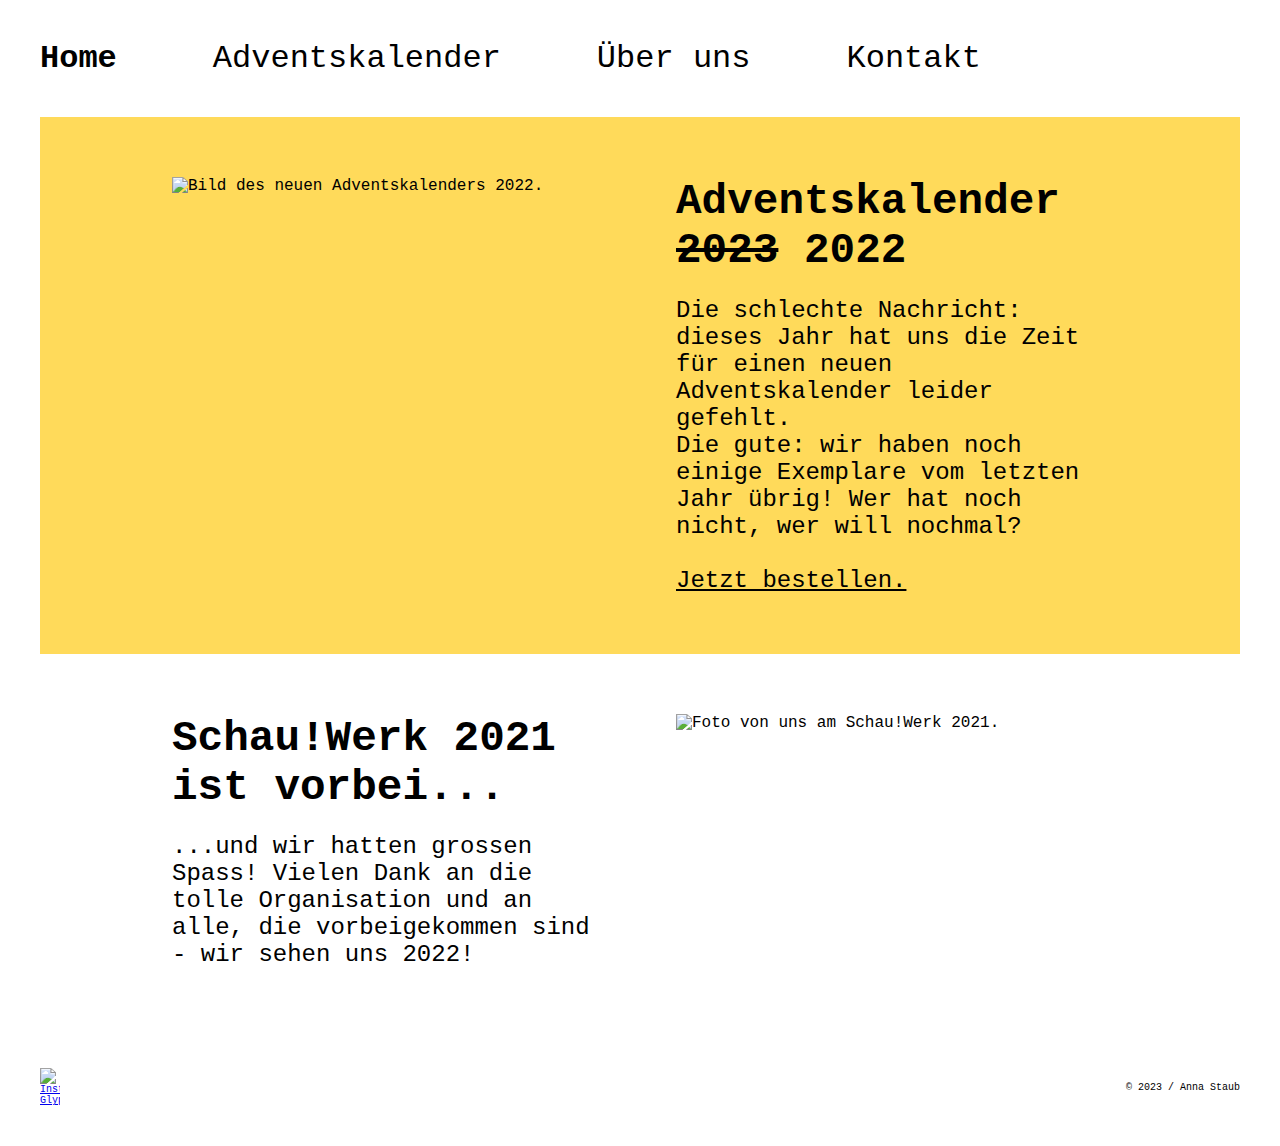
==== code/index.html @ 74ae8ee4 "Anpassung auf Kalender 2023" ====
<!DOCTYPE html>
<html>

<head>
  <meta charset="utf-8" />
  <meta http-equiv="X-UA-Compatible" content="IE=edge">
  <meta name="viewport" content="width=device-width, initial-scale=1.0">
  <meta name="keyword" content="salami hoch drei, salamihoch drei, Iris Weidmann, Melanie Grauer, Anna Staub, Illustration, Adventskalender">
  <title>Aktuell</title>
  <link rel="stylesheet" href="./style.css"/>
</head>

<body>
  <header>
    <nav id="hamburger">
      <div class="hamburger-line"></div>
      <div class="hamburger-line"></div>
      <div class="hamburger-line"></div>
    </nav>

    <nav id="navbar">
      <a href="./index.html" class="pagelink">Home</a>
      <a href="./html/work.html">Adventskalender</a>
      <a href="./html/about.html">Über uns</a>
      <a href="./html/contact.html">Kontakt</a>
    </nav>

    <div id="logo">
      <a href="../index.html">
        salamihochdrei.ch
      </a>
    </div>
  </header>

  <nav id="navbarmobile">
    <a href="./index.html" class="pagelink">Home</a>
    <a href="./html/work.html">Adventskalender</a>
    <a href="./html/about.html">Über uns</a>
    <a href="./html/contact.html">Kontakt</a>
  </nav>

  <h1 class="pagetitle">Home</h1>
  <main class="pagecontent">

    <section class="topBox">
      <div class="topBoxInner">
        <img src="./images/calendar.png" alt="Bild des neuen Adventskalenders 2022.">
        <div class="textBlock">
          <h1>Advents&shy;kalender <s>2023</s> 2022</h1>
          <p>Die schlechte Nachricht: dieses Jahr hat uns die Zeit für einen neuen Adventskalender leider gefehlt. <br>
            Die gute: wir haben noch einige Exemplare vom letzten Jahr übrig! Wer hat noch nicht, wer will nochmal? <br><br>
            <a href="mailto:salamihochdrei@outlook.com"> Jetzt bestellen.</a>
            </p>
      </div>
    </section>


    <section class="topBox white">
      <div class="topBoxInner"> 
        <div class="textBlock">
          <h1>Schau!Werk 2021 ist vorbei...</h1>
          <p>...und wir hatten grossen Spass! Vielen Dank an die tolle Organisation und an alle, die vorbeigekommen sind - wir sehen uns 2022!</p>
      </div>
      <img src="./images/schauwerk2021.jpg" alt="Foto von uns am Schau!Werk 2021.">
    </section>



    <!--
    <div class="boxaktuell">
      <h3>Schau!Werk 2021 ist vorbei...</h3>
      <img src="./images/schauwerk2021.jpg" alt="Foto vom Schau!Werk 2021">
      <p>...und wir hatten grossen Spass! Vielen Dank an die tolle Organisation und an alle, die vorbeigekommen sind - wir sehen uns 2022!</p>
      <a target="blank" rel="noopener noreferrer" href="https://www.instagram.com/salamihochdrei">
        <img src="./images/Instagram_Glyph_Gradient_RGB.png" alt="Instagram Glyph">
      </a>
    </div>
    -->

  </main>

  <footer>
      <a target="blank" rel="noopener noreferrer" href="https://www.instagram.com/salamihochdrei">
        <img src="./images/Instagram_Glyph_Gradient_RGB.png" alt="Instagram Glyph" style="max-width:4%; min-width: 20px;">
      </a>
      <p>© 2023 / Anna Staub </p>
    </footer>
  <script src="myscript.js"></script>
</body>

</html>
---- code/style.css ----
* {
  margin: 0;
  box-sizing: border-box;
}

body {
  font-family: "Courier New", Courier, monospace;
}

header {
  position:relative;
  margin: 40px;
  display: flex;
  justify-content: space-between;
  align-items: flex-start;
  z-index: 2;
}
footer {
  margin: 40px 40px;
  display: flex;
  justify-content: space-between;
  align-items:center;
  font-size: 10px;
}

#hamburger{
}
#hamburger:hover{
  cursor: pointer;
}

#hamburger .hamburger-line {
  width: 30px;
  height: 5px;
  background-color: black;
  border-radius: 5px;
  margin: 5px;
  margin-left: 0;
}

#navbar {
  display: none;
}

#navbar a {
  margin-right: 8%;
  color: black;
  text-decoration: none;
  font-size: 32px;
}
#navbar a:hover{
  font-weight: bolder;
}

#navbarmobile{
  display: none;
}

#navbarmobile a {
  color: black;
  text-decoration: none;
  font-size: 32px;
  padding:5px 0;
}
#navbarmobile a:hover{
  font-weight: bolder;
}

header a{
  color: black;
  text-decoration: none;
}
header a:hover{
  font-weight: bolder;
}
.pagelink {
  font-weight: bold;
}

#logo {
  font-size: 14px;
  text-align: end;
}

.mobile-menu-open #hamburger .hamburger-line:nth-child(1){
  transform: translateY(5px) rotate(45deg);
}

.mobile-menu-open #hamburger .hamburger-line:nth-child(2){
  display: none;
}

.mobile-menu-open #hamburger .hamburger-line:nth-child(3){
  transform: translateY(-5px) rotate(-45deg);
}

/*---------------------_*/

.pagecontent {
  margin: 40px;
}

.pagetitle {
  text-align: left;
  margin: 40px;
}

.pagecontent a{
  color: black;
}
.pagecontent a:hover{
  font-weight: bolder;
}

/***** INDEX.HTML *****/
.topBox {
  display:flex;
  justify-content: space-evenly;
  align-items: center;
  background-color: #ffda5a;
}
.white {
  background-color: white;
 }
.topBoxInner{
  width: 90%;
  display: flex;
  flex-direction: column;
}

.textBlock{
  width: 40%;
}
.topBoxInner h1{
  margin-bottom: 5%;
}

.topBox img{
  width: 40%;
}
.boxaktuell{
  display: flex;
  flex-direction: column;
  width: 80%;
  margin: auto;
}

.boxaktuell img{
  width: 100%;
  max-width: 560px;
  margin: 5% 0;
}

.boxaktuell a{
  display: flex;
  margin: auto;
  width: 8%;
  max-width: 40px;
  margin-top: 10%;
}

/***** WORK.HTML *****/
.workpagecontent {
  display: flex;
  flex-direction: column;
  align-items: flex-start;
  margin: 0;
}

.workcontainer {
  display: flex;
  flex-direction: column;
  align-items: flex-start;
  margin: 0 0 40px 0;
}

.workcontainer a {
  text-decoration: none;
  color: black;
}

.workcontainer a:hover {
  padding: 2px;
  border-radius: 10px;
}

.workcontainerImage {
  display: flex;
  justify-content: center;
  border-radius: 10px;
}

.workimage {
  width: 100%;
  border-radius: 10px;
}

.workcontainerText {
  margin-top: 50px;
}

.workdescription {
  margin: 10px 0;
}

.price {
  margin: 15px 0;
  font-style: italic;
  /*text-align: right;*/
}

/***** ABOUT.HTML *****/
#steckbriefe{
  display: flex;
  flex-direction: column;
  flex-wrap: wrap;
  justify-content: space-between;
  align-items: center;
  margin: 30px 0;
}

.steckbrief{
  display: flex;
  flex-direction: column;
  flex-wrap: wrap;
  justify-content: space-between;
  margin: 30px 0;
  
}
.steckbrief img{
  width: 300px;
  height: 300px;
  object-fit: cover;
  margin: 20px auto;

}
.steckbrief a{
  text-decoration: underline;
  color: black;
}
.steckbrief a:hover{
  font-weight: bolder;
}
.imgplatzhalter{
  width: 300px;
  height: 300px;
  background-color: blue;
  margin: 20px auto;
}


.steckbrieftext{
}


/***** CONTACT.HTML *****/
.icon {
  width: 40px;
  margin: 10px 10px 10px 0;
}
/*
#kontaktformular{

}
label{
  
  display: flex;
  padding: 10px 0;
}
input{
  display: flex;
  background-color: lightcyan;
}
input:nth-child(3){
  background-color: lavenderblush;
}
button{
  background-color: burlywood;
}
*/
@media (max-width: 767px) {
  .topBox{
    margin: 0 0 10% 0;
  }
  .topBoxInner {
    display: flex;
    flex-direction: column;
    justify-content: space-evenly;
    align-items: center;
  }
  
  .topBoxInner img{
    width: 80%;
    margin: 5% 2%;
  }

  .textBlock{
    width: 80%;
    margin: 0 2% 5% 2%;
  }

  #navbar{
    display: none;
  }

  .mobile-menu-open #navbarmobile{
    position: fixed;
    z-index: 1;
    top: 0;
    bottom: 0;
    left: 0;
    right: 0;
    display: flex;
    flex-direction: column;
    justify-content: center;
    align-items: center;
    background-color: white;
    }
  }


@media (min-width: 768px) {
  .topBoxInner {
    width: 90%;
    display: flex;
    flex-direction: row;
    justify-content: space-evenly;
    align-items: flex-start;
    margin: 5% 2%;
  }
  
  #hamburger {
    display: none;
  }
  #navbar {
    display: flex;
    justify-content: flex-start;
    align-items: flex-end;
    width: 100%;
  }
  #logo {
    display: none;
    font-size: 18px;
  }
  .pagetitle {
    display: none;
  }
  .pagetitle-invisible {
    display: block;
  }
  .workpagecontent {
    display: flex;
    flex-direction: row;
    flex-wrap: wrap;
    justify-content: flex-start;
  }

  .workcontainer {
    width: 47%;
    padding: 0 5% 40px 0;
  }
  .boxaktuell{
    margin:50px auto;
  }
}

@media (min-width: 1024px) {

  .topBoxInner h1{
    font-size: 32pt;
    margin-bottom: 5%;
  }
  .topBoxInner p{
    font-size: 18pt;
  }
  
  .workcontainer {
    width: 30%;
    padding: 0;
    margin: 0 5% 40px 0;
  }
  #steckbriefe{
    display: flex;
    flex-direction: row;
    flex-wrap: wrap;
  }

  .boxaktuell{
    width: 500px;
    margin: 120px auto;
  }
}
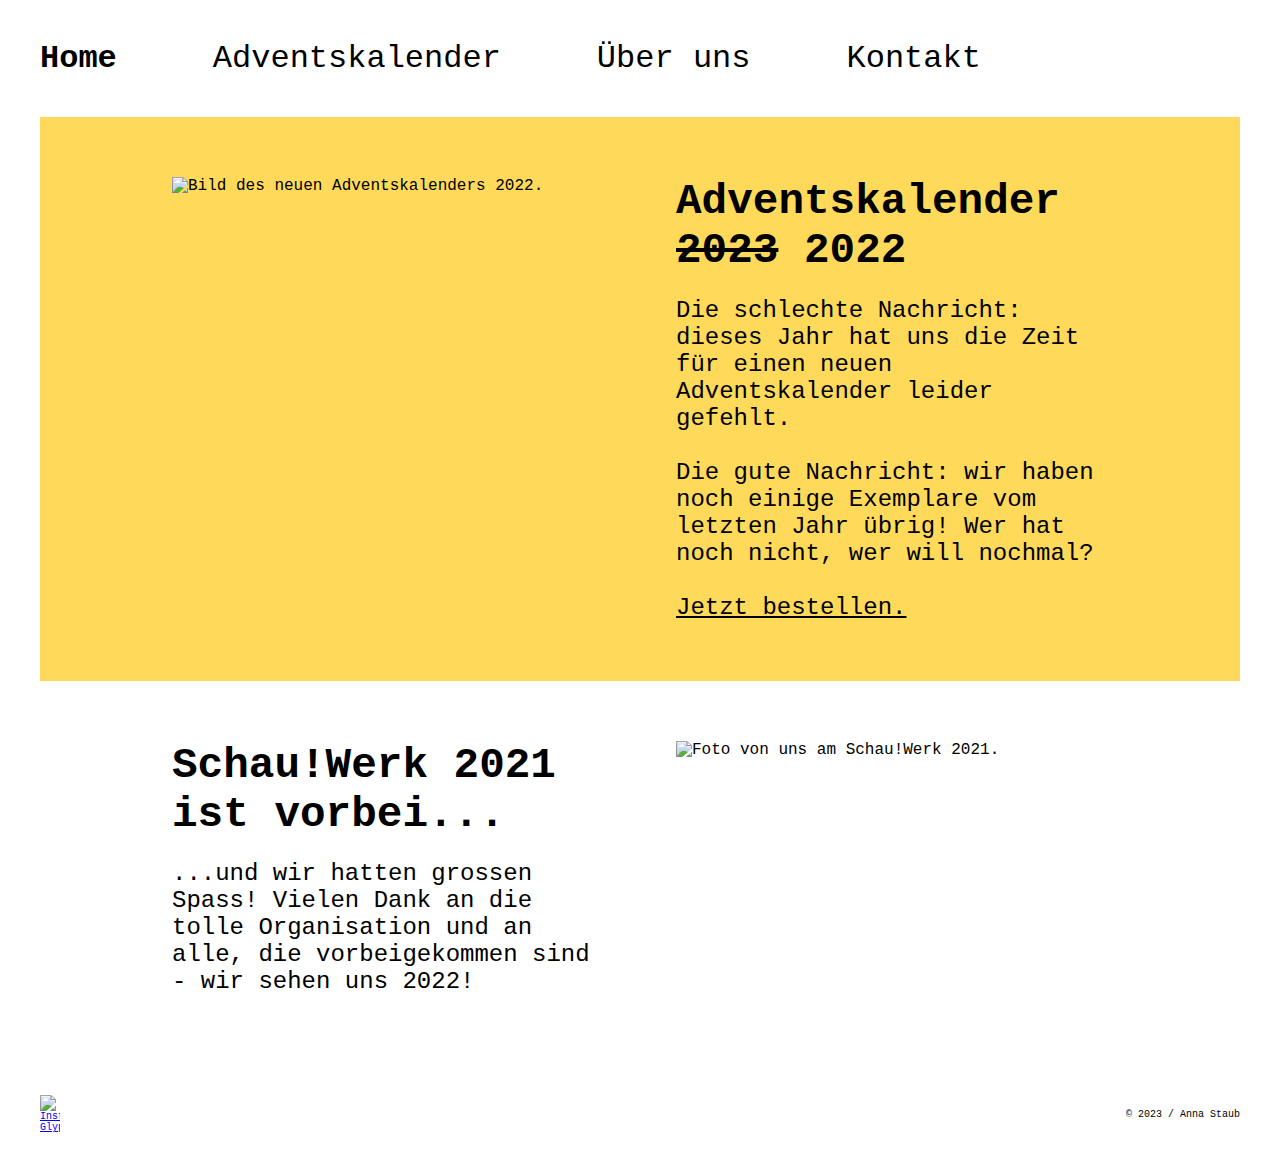
==== commit d0670b4b: "Korrigieren Text im Index" ====
--- a/code/index.html
+++ b/code/index.html
@@ -47,8 +47,8 @@
         <img src="./images/calendar.png" alt="Bild des neuen Adventskalenders 2022.">
         <div class="textBlock">
           <h1>Advents&shy;kalender <s>2023</s> 2022</h1>
-          <p>Die schlechte Nachricht: dieses Jahr hat uns die Zeit für einen neuen Adventskalender leider gefehlt. <br>
-            Die gute: wir haben noch einige Exemplare vom letzten Jahr übrig! Wer hat noch nicht, wer will nochmal? <br><br>
+          <p>Die schlechte Nachricht: dieses Jahr hat uns die Zeit für einen neuen Adventskalender leider gefehlt. <br><br>
+            Die gute Nachricht: wir haben noch einige Exemplare vom letzten Jahr übrig! Wer hat noch nicht, wer will nochmal? <br><br>
             <a href="mailto:salamihochdrei@outlook.com"> Jetzt bestellen.</a>
             </p>
       </div>
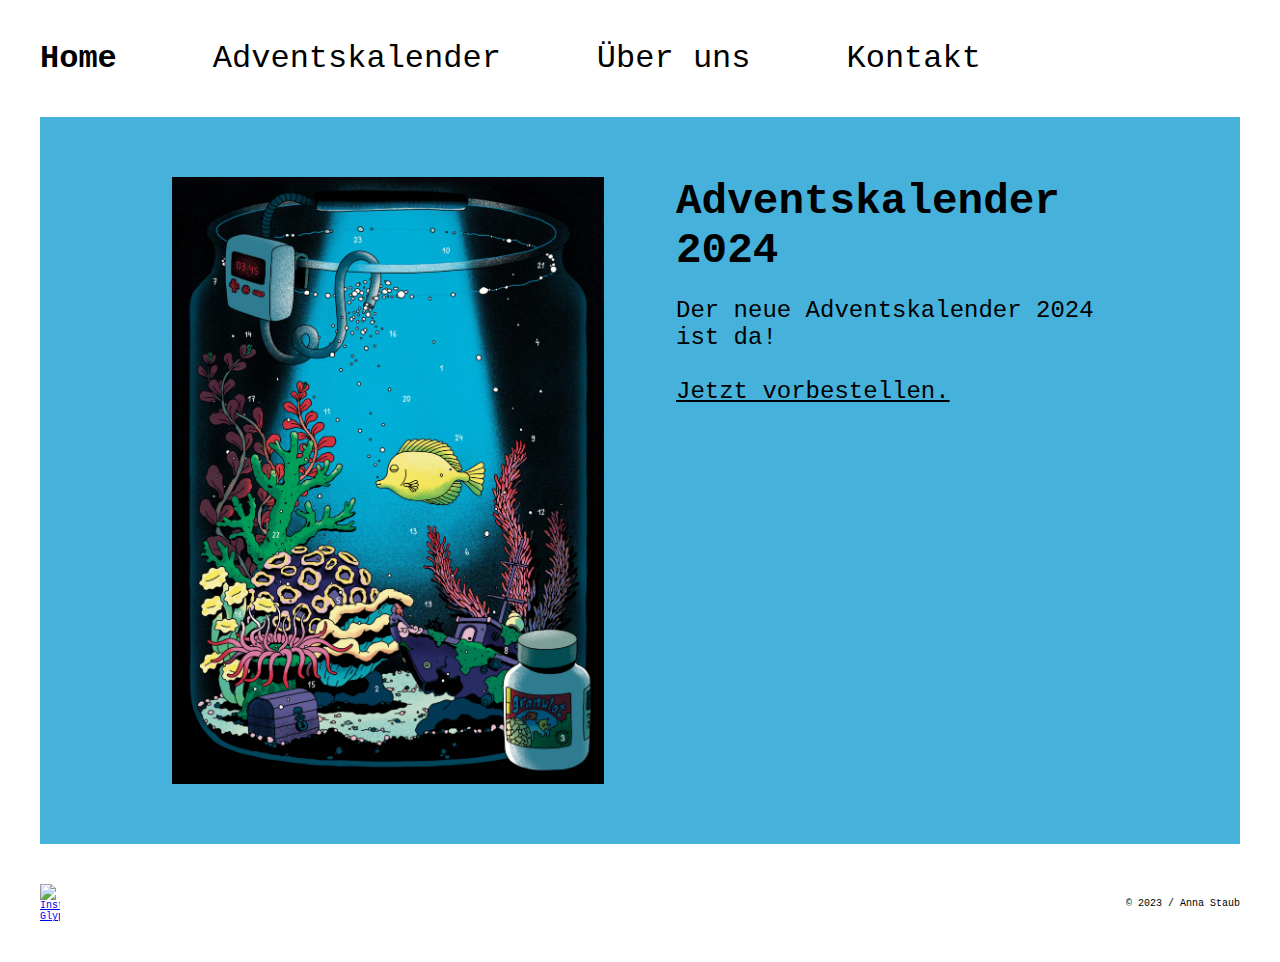
==== commit 4ea02d0f: "Update Kalender 2024" ====
--- a/code/index.html
+++ b/code/index.html
@@ -44,38 +44,14 @@
 
     <section class="topBox">
       <div class="topBoxInner">
-        <img src="./images/calendar.png" alt="Bild des neuen Adventskalenders 2022.">
+        <img src="./images/2024_Adventskalender_Deckblatt.jpg" alt="Bild des neuen Adventskalenders 2024.">
         <div class="textBlock">
-          <h1>Advents&shy;kalender <s>2023</s> 2022</h1>
-          <p>Die schlechte Nachricht: dieses Jahr hat uns die Zeit für einen neuen Adventskalender leider gefehlt. <br><br>
-            Die gute Nachricht: wir haben noch einige Exemplare vom letzten Jahr übrig! Wer hat noch nicht, wer will nochmal? <br><br>
-            <a href="mailto:salamihochdrei@outlook.com"> Jetzt bestellen.</a>
+          <h1>Advents&shy;kalender 2024</h1>
+          <p>Der neue Adventskalender 2024 ist da! <br><br>
+            <a href="mailto:salamihochdrei@outlook.com"> Jetzt vorbestellen.</a>
             </p>
       </div>
     </section>
-
-
-    <section class="topBox white">
-      <div class="topBoxInner"> 
-        <div class="textBlock">
-          <h1>Schau!Werk 2021 ist vorbei...</h1>
-          <p>...und wir hatten grossen Spass! Vielen Dank an die tolle Organisation und an alle, die vorbeigekommen sind - wir sehen uns 2022!</p>
-      </div>
-      <img src="./images/schauwerk2021.jpg" alt="Foto von uns am Schau!Werk 2021.">
-    </section>
-
-
-
-    <!--
-    <div class="boxaktuell">
-      <h3>Schau!Werk 2021 ist vorbei...</h3>
-      <img src="./images/schauwerk2021.jpg" alt="Foto vom Schau!Werk 2021">
-      <p>...und wir hatten grossen Spass! Vielen Dank an die tolle Organisation und an alle, die vorbeigekommen sind - wir sehen uns 2022!</p>
-      <a target="blank" rel="noopener noreferrer" href="https://www.instagram.com/salamihochdrei">
-        <img src="./images/Instagram_Glyph_Gradient_RGB.png" alt="Instagram Glyph">
-      </a>
-    </div>
-    -->
 
   </main>
 
--- a/code/style.css
+++ b/code/style.css
@@ -117,7 +117,7 @@
   display:flex;
   justify-content: space-evenly;
   align-items: center;
-  background-color: #ffda5a;
+  background-color: #46b2db;
 }
 .white {
   background-color: white;
@@ -177,6 +177,7 @@
 .workcontainer a {
   text-decoration: none;
   color: black;
+  text-decoration: underline;
 }
 
 .workcontainer a:hover {
@@ -375,7 +376,7 @@
   }
   
   .workcontainer {
-    width: 30%;
+    width: 28%;
     padding: 0;
     margin: 0 5% 40px 0;
   }
